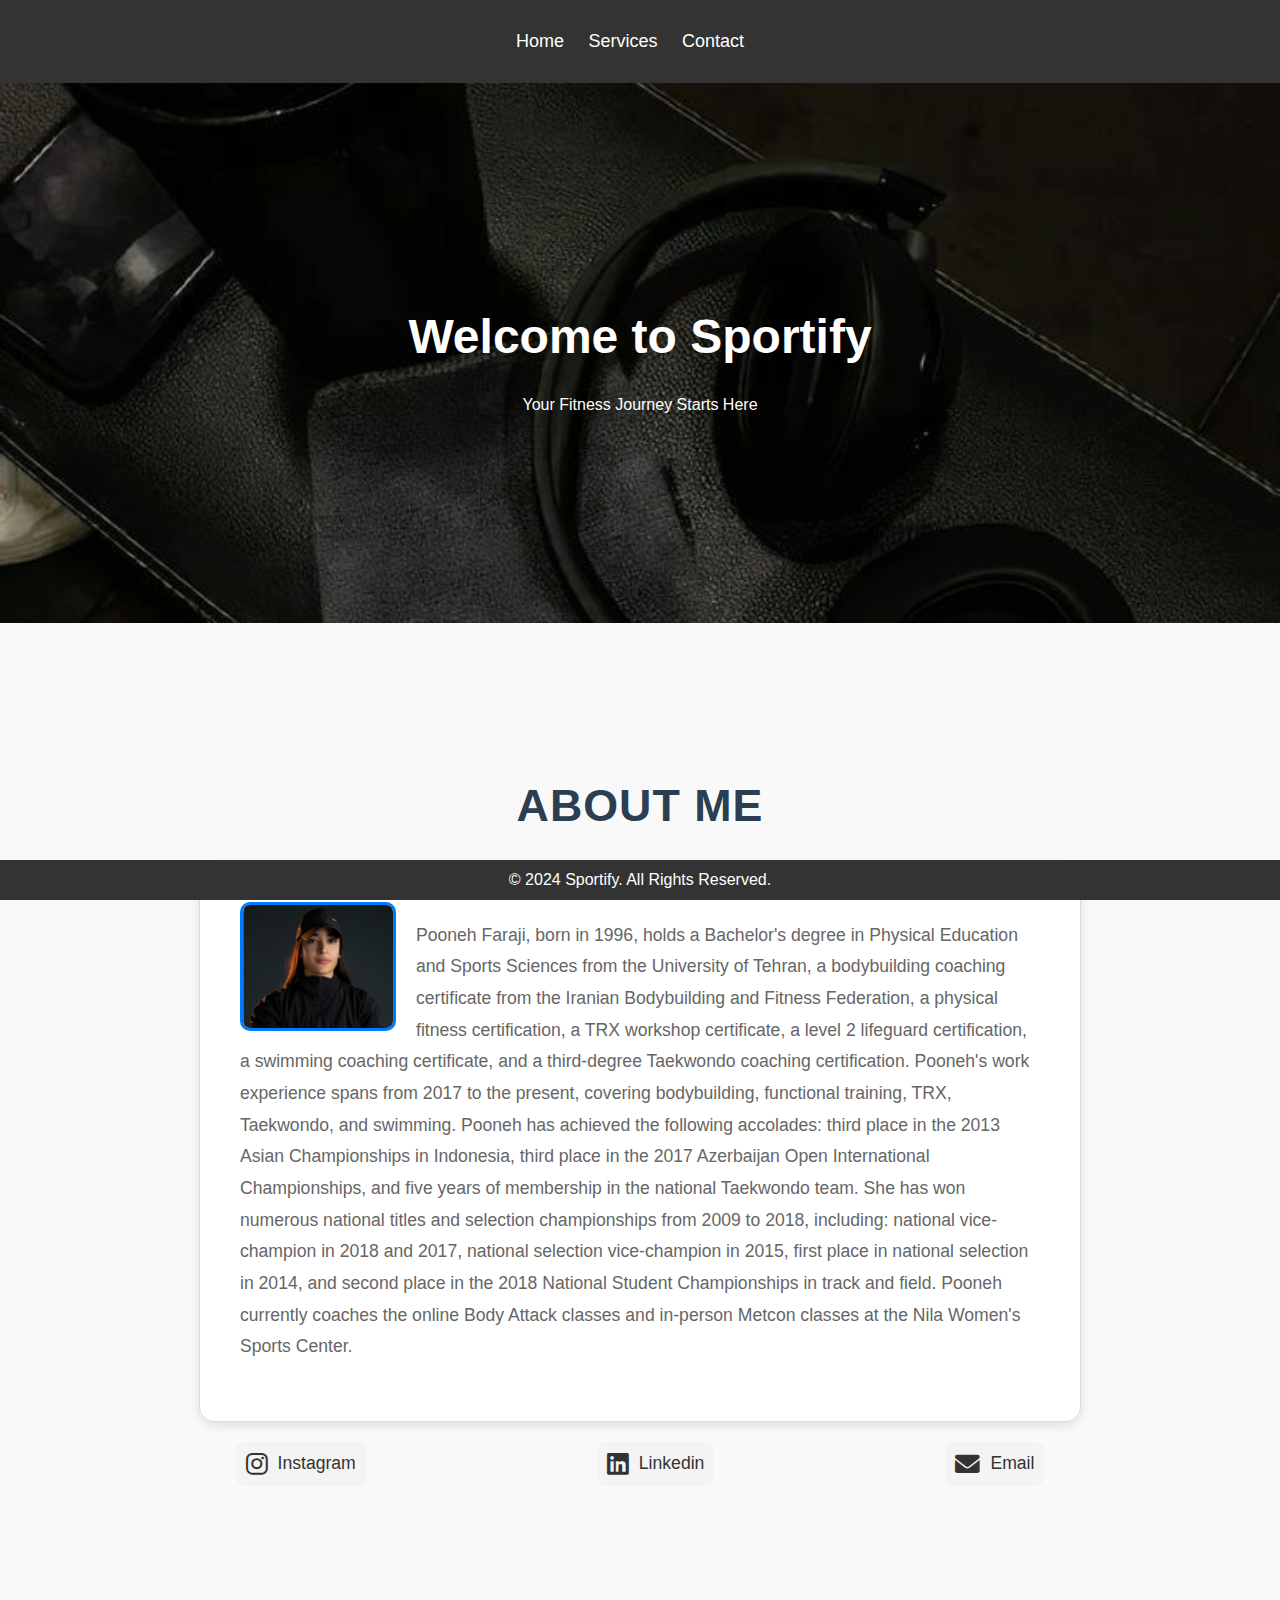
==== index.html @ fe7e57a1 "first commit" ====
<!DOCTYPE html>
<html lang="en">
    <head>
        <meta charset="UTF-8">
        <meta name="viewport" content="width=device-width, initial-scale=1.0">
        <title>Sportify - Home</title>
        <link rel="stylesheet" href="styles.css">
        <link rel="stylesheet" href="https://cdnjs.cloudflare.com/ajax/libs/font-awesome/6.0.0/css/all.min.css">
    </head>
    
<body>
    <!-- NAVIGATION -->
    <nav>
        <ul>
            <li><a href="index.html">Home</a></li>
            <li><a href="service.html">Services</a></li>
            <li><a href="contact.html">Contact</a></li>
        </ul>
    </nav>

    <!-- HERO SECTION -->
    <section id="hero">
        <div class="hero-content">
            <h1>Welcome to Sportify</h1>
            <p>Your Fitness Journey Starts Here</p>
        </div>
    </section>

    <!-- ABOUT SECTION -->
    <section id="about">
        <section id="about">
            <h2>About Me</h2>
            <div class="about-content">
              <img src="Pooneh.png" alt="About Us">
              <p>
                Pooneh Faraji, born in 1996, holds a Bachelor's degree in Physical Education and Sports Sciences from the University of Tehran, a bodybuilding coaching certificate from the Iranian Bodybuilding and Fitness Federation, a physical fitness certification, a TRX workshop certificate, a level 2 lifeguard certification, a swimming coaching certificate, and a third-degree Taekwondo coaching certification. Pooneh's work experience spans from 2017 to the present, covering bodybuilding, functional training, TRX, Taekwondo, and swimming.

Pooneh has achieved the following accolades: third place in the 2013 Asian Championships in Indonesia, third place in the 2017 Azerbaijan Open International Championships, and five years of membership in the national Taekwondo team. She has won numerous national titles and selection championships from 2009 to 2018, including: national vice-champion in 2018 and 2017, national selection vice-champion in 2015, first place in national selection in 2014, and second place in the 2018 National Student Championships in track and field.

Pooneh currently coaches the online Body Attack classes and in-person Metcon classes at the Nila Women's Sports Center.
              </p>
            </div>


          <!-- SOCIAL LINKS SECTION (RIGHT) -->
    <div class="right">
        <a href="https://www.instagram.com/fjpooneh?igsh=MTI2b3ZpZmR2Mzh0Nw==" target="_blank" rel="noopener">
            <i class="fa-brands fa-instagram"></i>
            <span>Instagram</span>
        </a>
        <a href="https://www.linkedin.com/in/pooneh-faraji-09a513a7/" target="_blank" rel="noopener">
            <i class="fa-brands fa-linkedin"></i>
            <span>Linkedin</span>
        </a>
        <a href="mailto:raana.barimani@hyperisland.se">
            <i class="fa-solid fa-envelope"></i>
            <span>Email</span>
        </a>
    </div>
</section>

      

    <!-- FOOTER -->
    <footer>
        <p>&copy; 2024 Sportify. All Rights Reserved.</p>
    </footer>

    <script src="script.js"></script>
</body>
</html>
---- styles.css ----
/* General Styles */
body {
  font-family: 'Arial', sans-serif;
  margin: 0;
  padding: 0;
  box-sizing: border-box;
}

nav {
  background-color: #333;
  padding: 15px;
  text-align: center;
}

nav ul {
  list-style-type: none;
  padding: 0;
}

nav ul li {
  display: inline;
  margin-right: 20px;
}

nav ul li a {
  color: white;
  text-decoration: none;
  font-size: 18px;
}

/* Hero Section with Background Image */
#hero {
  background-image: url('back.jpg'); /* Place your image URL here */
  background-size: cover; /* Ensures the image covers the entire section */
  background-position: center center; /* Centers the image */
  height: 60vh; /* Set the height of the section */
  color: white; /* Text color */
  text-align: center; /* Center the text */
  display: flex;
  justify-content: center;
  align-items: center;
}

#hero h1 {
  font-size: 3em; /* Font size for the heading */
}


/* ABOUT SECTION */
#about {
  padding: 60px;
  background-color: #f9f9f9; /* Light background for a modern look */
  text-align: center;
  font-family: 'Roboto', sans-serif; /* Professional typography */
}

#about h2 {
  font-size: 2.8em;
  margin-bottom: 30px;
  font-weight: bold;
  color: #2c3e50;
  text-transform: uppercase;
  letter-spacing: 1px;
}

/* ABOUT CONTENT */
.about-content {
  margin: 0 auto;
  padding: 40px;
  max-width: 800px; /* Limit the width of the content */
  background-color: #fff;
  border: 1px solid #ddd;
  border-radius: 15px; /* Rounded corners */
  box-shadow: 0 4px 10px rgba(0, 0, 0, 0.1); /* Subtle shadow */
  transition: transform 0.3s, box-shadow 0.3s;
  text-align: left; /* Align content to the left */
}

.about-content:hover {
  transform: translateY(-10px); /* Slight lift on hover */
  box-shadow: 0 8px 20px rgba(0, 0, 0, 0.2); /* Enhance shadow on hover */
}

/* IMAGE INSIDE ABOUT SECTION */
.about-content img {
  float: left; /* Align image to the left */
  margin-right: 20px;
  border-radius: 10px;
  width: 150px;
  height: auto;
  border: 3px solid #007BFF;
}

/* TEXT STYLING */
.about-content h3 {
  font-size: 1.8em;
  font-weight: 600;
  color: #333;
  margin-top: 0;
}

.about-content p {
  font-size: 1.1em;
  color: #666;
  line-height: 1.8;
}
/* ABOUT CONTENT */
.about-content {
  margin: 0 auto;
  padding: 40px;
  max-width: 800px; /* Limit the width of the content */
  background-color: #fff;
  border: 1px solid #ddd;
  border-radius: 15px; /* Rounded corners */
  box-shadow: 0 4px 10px rgba(0, 0, 0, 0.1); /* Subtle shadow */
  transition: transform 0.3s, box-shadow 0.3s;
  text-align: left; /* Align content to the left */
}

.about-content:hover {
  transform: translateY(-10px); /* Slight lift on hover */
  box-shadow: 0 8px 20px rgba(0, 0, 0, 0.2); /* Enhance shadow on hover */
}

/* IMAGE INSIDE ABOUT SECTION */
.about-content img {
  float: left; /* Align image to the left */
  margin-right: 20px;
  border-radius: 10px;
  width: 150px;
  height: auto;
  border: 3px solid #007BFF;
}

/* TEXT STYLING */
.about-content h3 {
  font-size: 1.8em;
  font-weight: 600;
  color: #333;
  margin-top: 0;
}

.about-content p {
  font-size: 1.1em;
  color: #666;
  line-height: 1.8;
}

/* SOCIAL LINKS SECTION (RIGHT) */
.right {
  margin-top: 20px; /* Add space between the About section and the social links */
  display: flex;
  justify-content: space-around; /* Distribute space evenly between items */
  align-items: center; /* Vertically align items */
}

.right a {
  display: flex;
  align-items: center;
  padding: 10px;
  background-color: #f4f4f4;
  border-radius: 8px;
  text-decoration: none;
  color: #333;
  font-size: 1.1em;
  transition: background-color 0.3s, transform 0.3s;
  margin: 0 10px; /* Add horizontal space between items */
}

.right a:hover {
  background-color: #007BFF;
  color: #fff;
  transform: translateY(-5px); /* Slight move up on hover */
}

/* ICONS */
.right i {
  margin-right: 10px;
  font-size: 1.4em;
}

/* RESPONSIVE DESIGN: Adapt to smaller screens */
@media (max-width: 768px) {
  .right {
    flex-direction: column; /* Stack links vertically on smaller screens */
    align-items: center;
  }

  .right a {
    margin: 10px 0; /* Vertical margin between links */
  }
}


/* Services Section */
#services {
  padding: 50px;
  background-color: #f1f1f1; /* Lighter background */
  text-align: center;
}

.container {
  display: flex; /* Use Flexbox */
  justify-content: center; /* Center items horizontally */
  gap: 20px; /* Add spacing between items */
  flex-wrap: wrap; /* Allow wrapping on smaller screens */
}

.service-item {
  padding: 30px;
  background-color: #fff;
  border: 1px solid #ddd;
  border-radius: 15px; /* Rounded corners */
  box-shadow: 0 4px 10px rgba(0, 0, 0, 0.1); /* Subtle shadow */
  transition: transform 0.3s, box-shadow 0.3s, background-color 0.3s;
  max-width: 300px; /* Limit width for a compact layout */
  text-align: center; /* Ensure text alignment */
}

.service-item:hover {
  transform: translateY(-12px); /* Lift on hover */
  box-shadow: 0 8px 20px rgba(0, 0, 0, 0.2); /* Deeper shadow */
  background-color: #f7f7f7;
}

.service-item i {
  color: #000; /* Icon color */
  margin-bottom: 15px;
}

.service-item h3 {
  font-size: 1.9em;
  font-weight: bold;
  color: #333;
  margin-bottom: 15px;
  font-family: 'Roboto', sans-serif;
}

.service-item p {
  font-size: 1.1em;
  color: #666;
  line-height: 1.6;
  font-family: 'Open Sans', sans-serif;
}

/* Responsive adjustments */
@media (max-width: 768px) {
  .container {
    flex-direction: column; /* Stack items vertically on smaller screens */
    gap: 30px;
  }

  .service-item {
    max-width: 90%; /* Allow items to take more space */
  }
}






/* CONTACT SECTION */
#contact {
  padding: 60px;
  background-color: #f8f9fa; /* Slightly lighter for a clean look */
  text-align: center;
}

#contact h2 {
  font-size: 36px;
  font-weight: 700;
  margin-bottom: 25px;
  color: #2c3e50; /* A deeper color for contrast */
  font-family: 'Roboto', sans-serif; /* Modern font style */
}

#contact .group {
  display: flex;
  justify-content: center;
  align-items: center;
  margin-top: 20px;
}

#contact .group .text {
  font-size: 18px;
  font-weight: 400;
  color: #666;
  max-width: 750px;
  line-height: 1.8;
  font-family: 'Open Sans', sans-serif;
}

/* FORM STYLING */
form {
  max-width: 600px;
  margin: 30px auto 0;
  display: flex;
  flex-direction: column;
  background: #fff;
  padding: 30px;
  border-radius: 10px; /* Rounded corners */
  box-shadow: 0 8px 20px rgba(0, 0, 0, 0.1); /* Subtle shadow */
}

form label {
  margin-bottom: 8px;
  font-weight: 500;
  color: #333;
  font-size: 16px;
}

form input, 
form textarea {
  padding: 12px;
  margin-bottom: 20px;
  border-radius: 8px; /* Rounded input fields */
  border: 1px solid #ddd;
  font-size: 16px;
  transition: border-color 0.3s;
}

form input:focus, 
form textarea:focus {
  border-color: #007BFF;
  outline: none; /* Remove default outline */
  box-shadow: 0 0 5px rgba(0, 123, 255, 0.5); /* Highlighted focus effect */
}

form button {
  padding: 12px 20px;
  background-color: #007BFF;
  color: #fff;
  border: none;
  border-radius: 8px;
  font-size: 18px;
  font-weight: 600;
  cursor: pointer;
  transition: background-color 0.3s, transform 0.2s;
}

form button:hover {
  background-color: #0056b3;
  transform: translateY(-2px); /* Subtle lift effect */
}

form button:active {
  transform: translateY(0); /* Return to the default position */
}

/* RESPONSIVE DESIGN */
@media (max-width: 768px) {
  form {
    padding: 20px;
  }

  #contact h2 {
    font-size: 28px;
  }

  #contact .group .text {
    font-size: 16px;
  }
}


/* General Styles */
html, body {
  height: 100%; /* Ensures full height for the page */
  margin: 0;
  padding: 0;
  box-sizing: border-box;
}

/* General Styles */
html, body {
  height: 100%; /* Ensures full height for the page */
  margin: 0;
  padding: 0;
  box-sizing: border-box;
}

/* Footer Styles */
footer {
  background-color: #333;  /* Dark background color */
  color: white;             /* White text color */
  height: 40px;             /* Height of the footer (adjust as needed) */
  text-align: center;       /* Center text horizontally */
  position: fixed;
  bottom: 0;
  width: 100%;              /* Full width */
  left: 0;
  display: flex;
  justify-content: center;  /* Centers content horizontally */
  align-items: center;      /* Centers content vertically */
}

/* Add padding to the body content so it's not hidden behind the footer */
body {
  padding-bottom: 40px; /* Adjust this value to match t


/* Add padding to the body content so it's not hidden behind the footer */
body {
  padding-bottom: 60px; /* Adjust based on the footer's height */
}
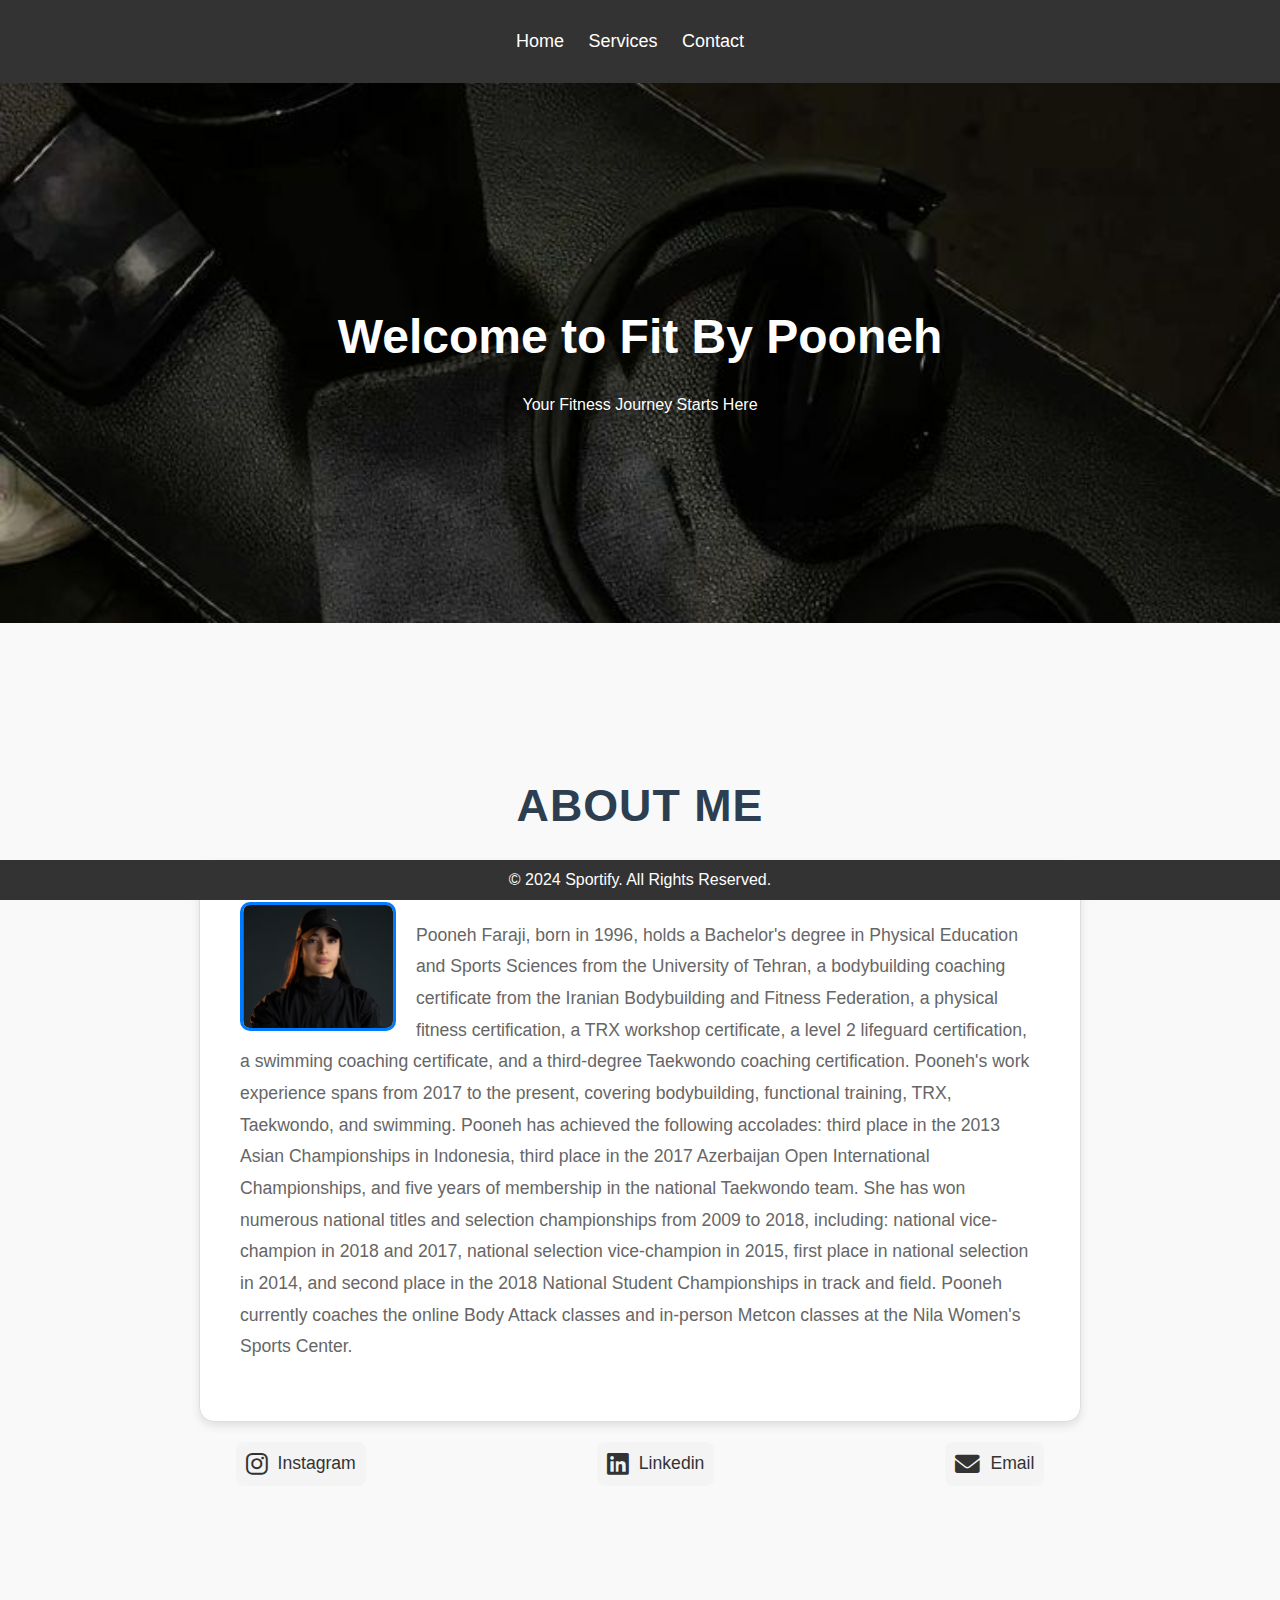
==== commit c363c6d2: "changed sportify to Fit by pooneh" ====
--- a/index.html
+++ b/index.html
@@ -3,7 +3,7 @@
     <head>
         <meta charset="UTF-8">
         <meta name="viewport" content="width=device-width, initial-scale=1.0">
-        <title>Sportify - Home</title>
+        <title>Home</title>
         <link rel="stylesheet" href="styles.css">
         <link rel="stylesheet" href="https://cdnjs.cloudflare.com/ajax/libs/font-awesome/6.0.0/css/all.min.css">
     </head>
@@ -21,7 +21,7 @@
     <!-- HERO SECTION -->
     <section id="hero">
         <div class="hero-content">
-            <h1>Welcome to Sportify</h1>
+            <h1>Welcome to Fit By Pooneh</h1>
             <p>Your Fitness Journey Starts Here</p>
         </div>
     </section>
--- a/styles.css
+++ b/styles.css
@@ -44,7 +44,6 @@
 #hero h1 {
   font-size: 3em; /* Font size for the heading */
 }
-
 
 /* ABOUT SECTION */
 #about {
@@ -104,47 +103,6 @@
   color: #666;
   line-height: 1.8;
 }
-/* ABOUT CONTENT */
-.about-content {
-  margin: 0 auto;
-  padding: 40px;
-  max-width: 800px; /* Limit the width of the content */
-  background-color: #fff;
-  border: 1px solid #ddd;
-  border-radius: 15px; /* Rounded corners */
-  box-shadow: 0 4px 10px rgba(0, 0, 0, 0.1); /* Subtle shadow */
-  transition: transform 0.3s, box-shadow 0.3s;
-  text-align: left; /* Align content to the left */
-}
-
-.about-content:hover {
-  transform: translateY(-10px); /* Slight lift on hover */
-  box-shadow: 0 8px 20px rgba(0, 0, 0, 0.2); /* Enhance shadow on hover */
-}
-
-/* IMAGE INSIDE ABOUT SECTION */
-.about-content img {
-  float: left; /* Align image to the left */
-  margin-right: 20px;
-  border-radius: 10px;
-  width: 150px;
-  height: auto;
-  border: 3px solid #007BFF;
-}
-
-/* TEXT STYLING */
-.about-content h3 {
-  font-size: 1.8em;
-  font-weight: 600;
-  color: #333;
-  margin-top: 0;
-}
-
-.about-content p {
-  font-size: 1.1em;
-  color: #666;
-  line-height: 1.8;
-}
 
 /* SOCIAL LINKS SECTION (RIGHT) */
 .right {
@@ -181,6 +139,36 @@
 
 /* RESPONSIVE DESIGN: Adapt to smaller screens */
 @media (max-width: 768px) {
+  nav ul li {
+    display: block; /* Stack the navigation links vertically on smaller screens */
+    margin-bottom: 10px;
+  }
+
+  #hero h1 {
+    font-size: 2em; /* Adjust hero text size on mobile */
+  }
+
+  #about {
+    padding: 30px 20px; /* Reduce padding for mobile */
+  }
+
+  #about h2 {
+    font-size: 2em; /* Reduce font size for mobile */
+  }
+
+  .about-content {
+    padding: 20px; /* Reduce padding inside the content */
+    max-width: 100%; /* Allow content to use full width */
+  }
+
+  .about-content img {
+    float: none; /* Stack the image above the text */
+    display: block;
+    margin: 0 auto 20px; /* Center the image and add spacing below */
+    width: 100%; /* Make image responsive */
+    max-width: 150px; /* Limit image size */
+  }
+
   .right {
     flex-direction: column; /* Stack links vertically on smaller screens */
     align-items: center;
@@ -188,6 +176,25 @@
 
   .right a {
     margin: 10px 0; /* Vertical margin between links */
+  }
+}
+
+@media (max-width: 480px) {
+  #hero {
+    height: 50vh; /* Decrease the height of the hero section for small screens */
+  }
+
+  nav ul li {
+    font-size: 16px; /* Adjust font size for mobile */
+  }
+
+  .right a {
+    font-size: 1em; /* Decrease font size of social links */
+    padding: 8px; /* Adjust padding for mobile */
+  }
+
+  .right i {
+    font-size: 1.2em; /* Adjust icon size for mobile */
   }
 }
 
@@ -398,10 +405,11 @@
 /* Add padding to the body content so it's not hidden behind the footer */
 body {
   padding-bottom: 40px; /* Adjust this value to match t
-
+}
 
 /* Add padding to the body content so it's not hidden behind the footer */
 body {
   padding-bottom: 60px; /* Adjust based on the footer's height */
 }
 
+}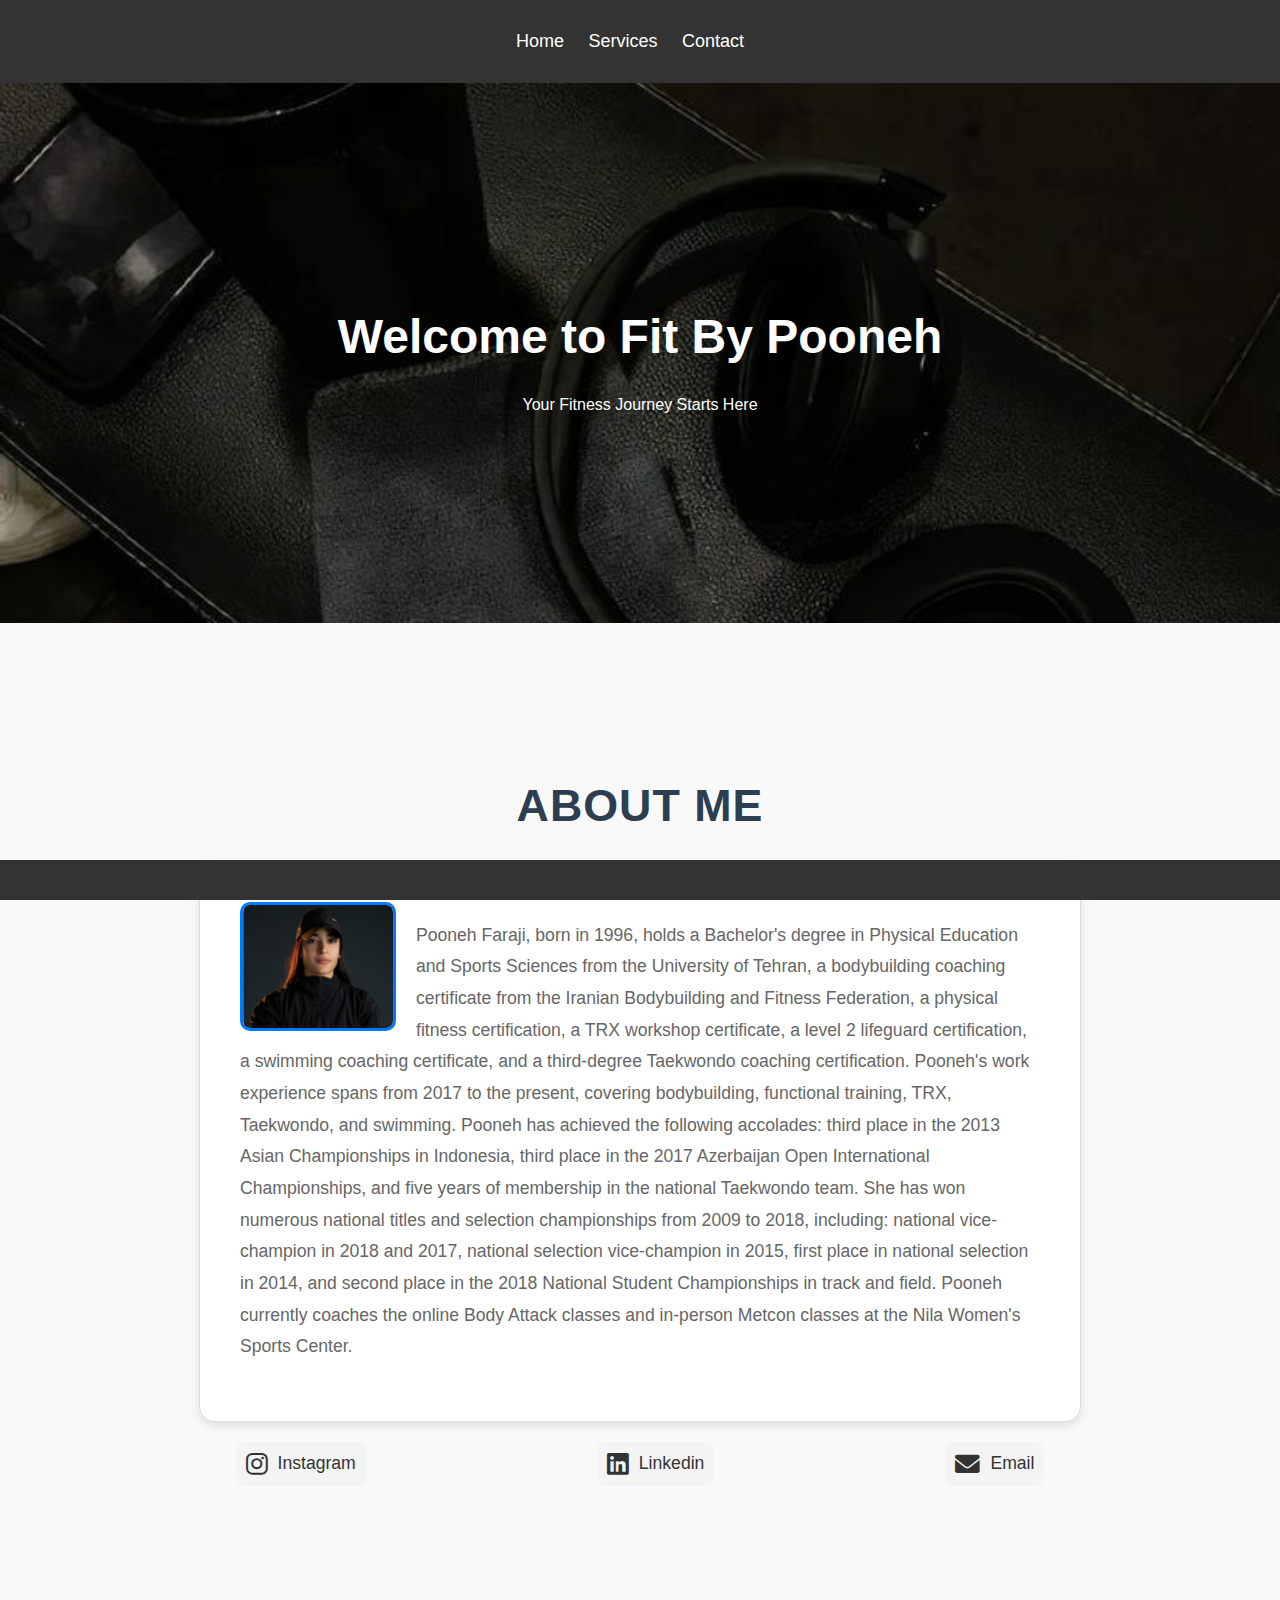
==== commit 601bf66b: "changed footer" ====
--- a/index.html
+++ b/index.html
@@ -63,7 +63,7 @@
 
     <!-- FOOTER -->
     <footer>
-        <p>&copy; 2024 Sportify. All Rights Reserved.</p>
+        <p></p>
     </footer>
 
     <script src="script.js"></script>
